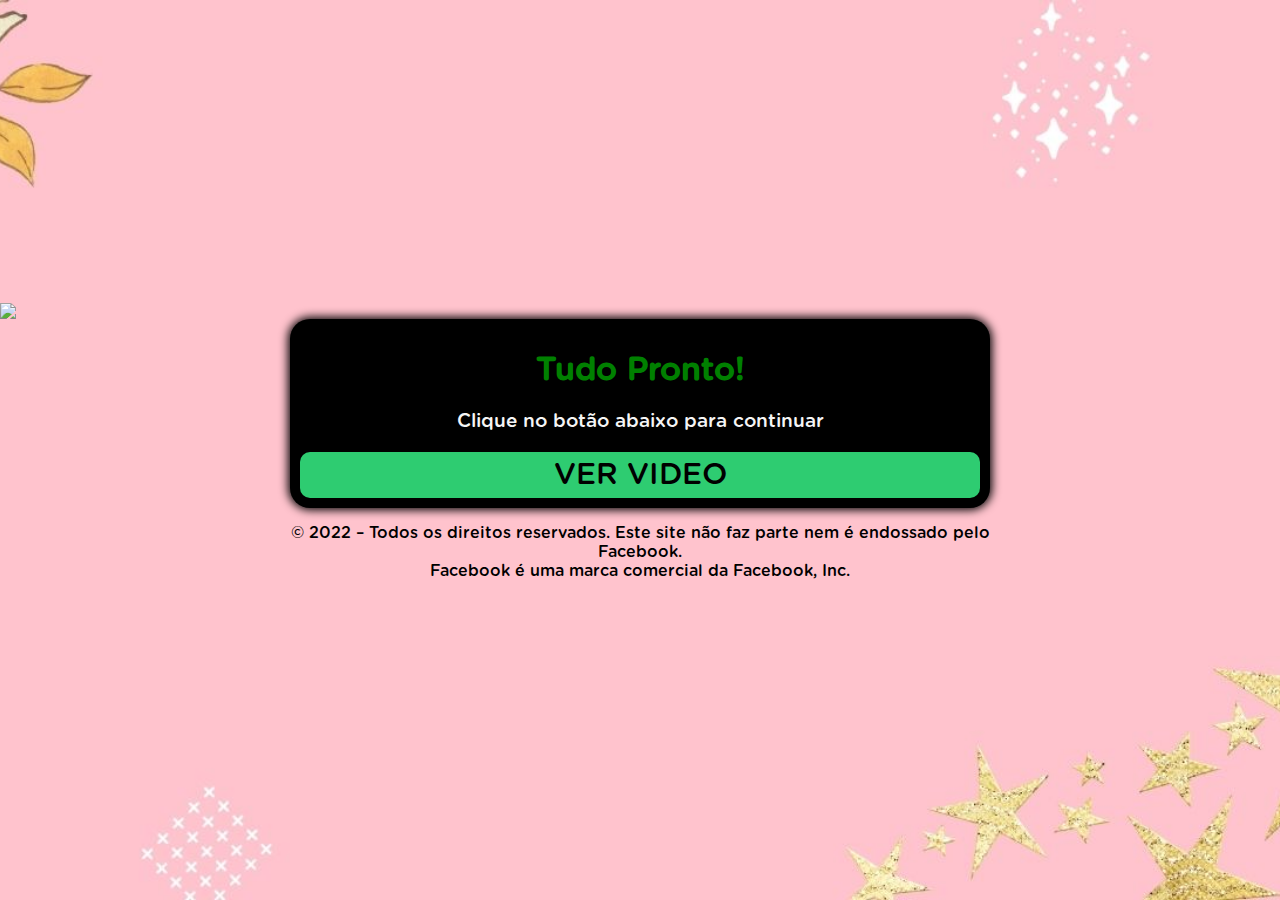
==== start/index.html @ c7b3dfda "Update index.html" ====
<!DOCTYPE html>
<html lang="pt-br">
<head>
  <meta charset="utf-8">
  <meta name="viewport" content="width=device-width, initial-scale=1, shrink-to-fit=no">
  <link rel="stylesheet" href="style.css">
  <title>Tudo Pronto!</title>

<!-- Meta Pixel Code -->
<script>
!function(f,b,e,v,n,t,s)
{if(f.fbq)return;n=f.fbq=function(){n.callMethod?
n.callMethod.apply(n,arguments):n.queue.push(arguments)};
if(!f._fbq)f._fbq=n;n.push=n;n.loaded=!0;n.version='2.0';
n.queue=[];t=b.createElement(e);t.async=!0;
t.src=v;s=b.getElementsByTagName(e)[0];
s.parentNode.insertBefore(t,s)}(window, document,'script',
'https://connect.facebook.net/en_US/fbevents.js');
fbq('init', '00000000000000');
fbq('track', 'Addtocart');
</script>
<noscript><img height="1" width="1" style="display:none"
src="https://www.facebook.com/tr?id=0000000000000&ev=PageView&noscript=1"
/></noscript>
<!-- End Meta Pixel Code -->
  
<img src="/yes.png" width="100%">
</head>

<body>
  <div class="container">
    <div class="black">
      <div>
        <div class="question">
          <h1>Tudo Pronto!</h1>
          <p>Clique no botão abaixo para continuar</p>
        </div>
        <div class="answer">
          <a class="btn" href="https://naturimagrece.online/">VER VIDEO</a>
        </div>
      </div>    
    </div>
    <p style="text-align: center; font-weight: ">© 2022 – Todos os direitos reservados. Este site não faz parte nem é endossado pelo Facebook.<br>Facebook é uma marca comercial da Facebook, Inc.</p>
  </div>
  <script type="text/javascript" src="script.js"></script>
</body>
</html>
---- start/style.css ----
@font-face {
	font-family: Gotham Rounded;
	src: url("font.otf") format("opentype");
}

*, *::before, *::after {
	box-sizing: border-box;
	font-family: Gotham Rounded;
}

body {
	padding: 0;
	margin: 0;
	display: flex;
	flex-direction: column;
	justify-content: center;
	align-items: center;
	width: 100vw;
	height: 100vh;
	background: url("fundo.jpg") no-repeat fixed center;
	background-size: cover;
}

.container {
	width: 700px;
	max-width: 90%;
}

.black {
	background-color: black;
	padding: 10px;
	text-align: center;
	border-radius: 20px;
	box-shadow: 0 0 10px 2px;
}

.answer {
	display: grid;
	grid-template-columns: repeat(1, auto);
	gap: 10px;
}

.btn {
	border-radius: 10px;
	padding: 5px 10px;
	font-size: 30px;
	background-color: #2ECC71;
	outline: none;
	color: black;
	text-decoration: none;
}

.black h1 {
	color: green;
}

.black p {
	font-size: 19px;
	color: whitesmoke;
}
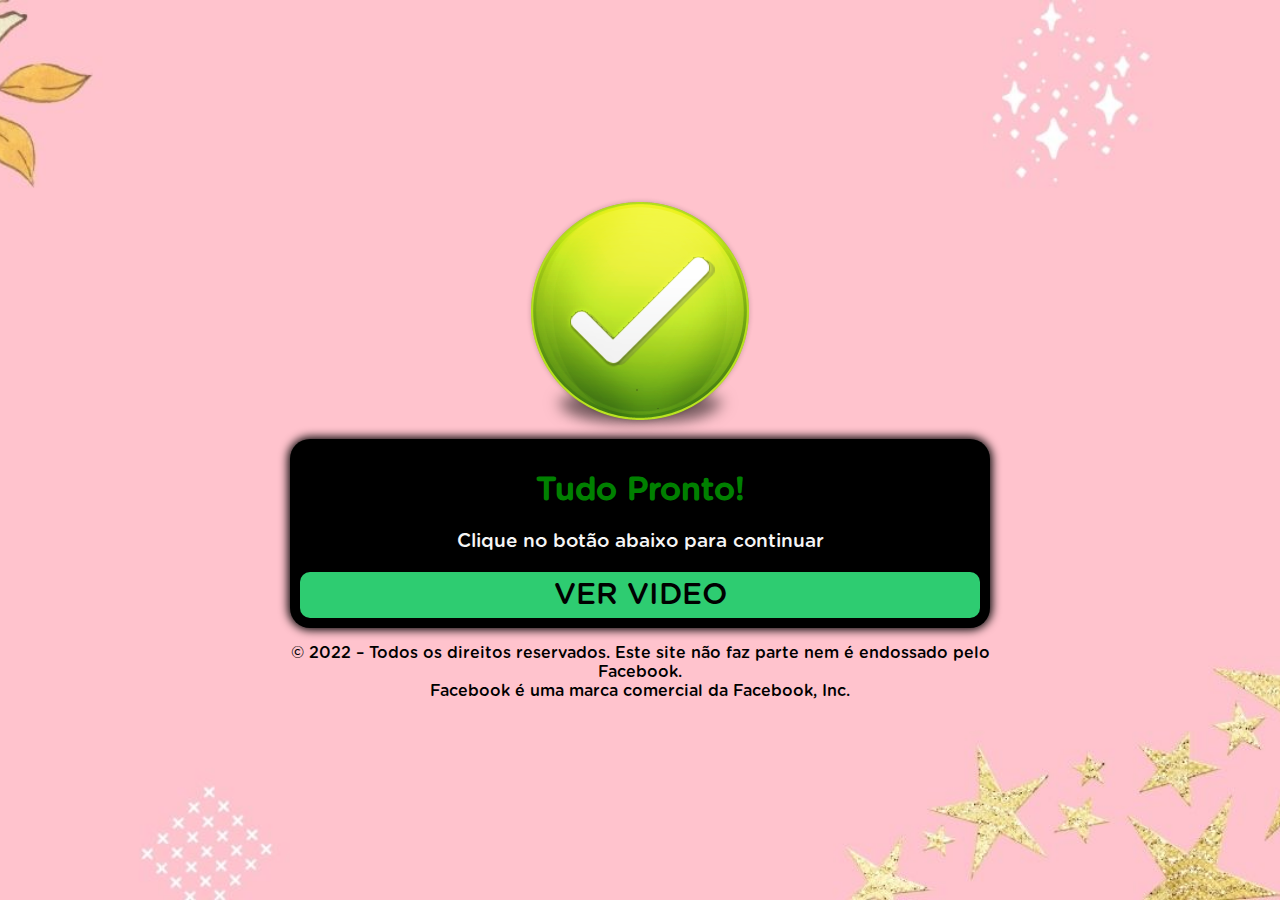
==== commit dddedf63: "Update index.html" ====
--- a/start/index.html
+++ b/start/index.html
@@ -24,7 +24,7 @@
 /></noscript>
 <!-- End Meta Pixel Code -->
   
-<img src="/yes.png" width="100%">
+<img src="yes.png"/>
 </head>
 
 <body>
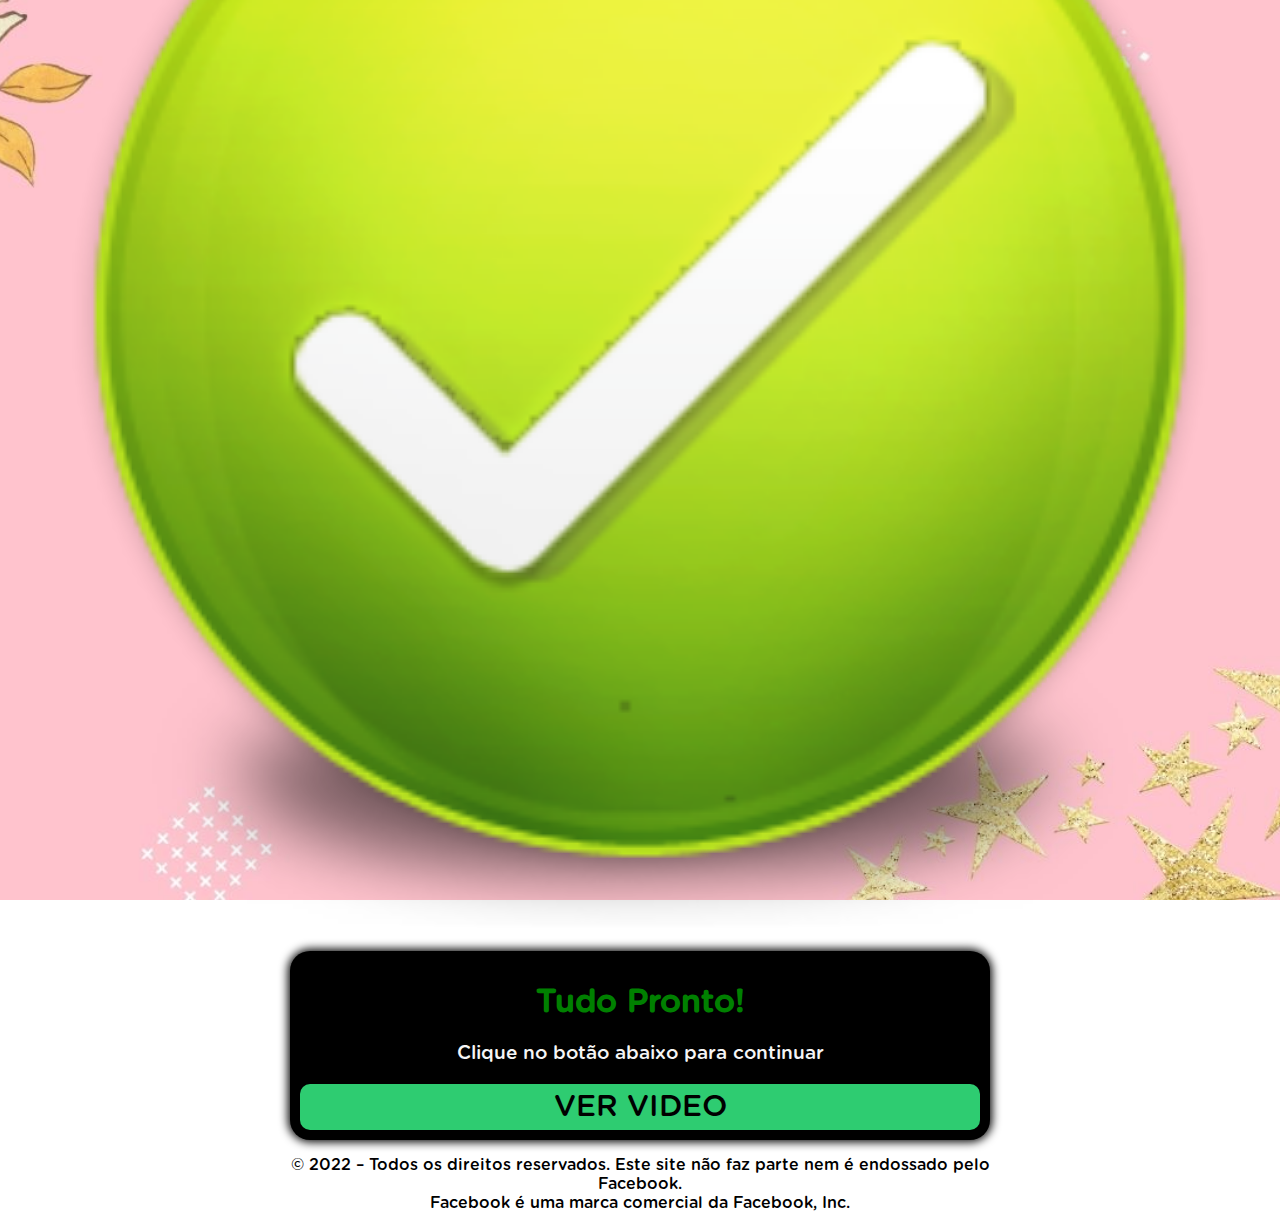
==== commit a066906c: "Update index.html" ====
--- a/start/index.html
+++ b/start/index.html
@@ -24,7 +24,7 @@
 /></noscript>
 <!-- End Meta Pixel Code -->
   
-<img src="yes.png"/>
+<img src="yes.png" width="100%"/>
 </head>
 
 <body>
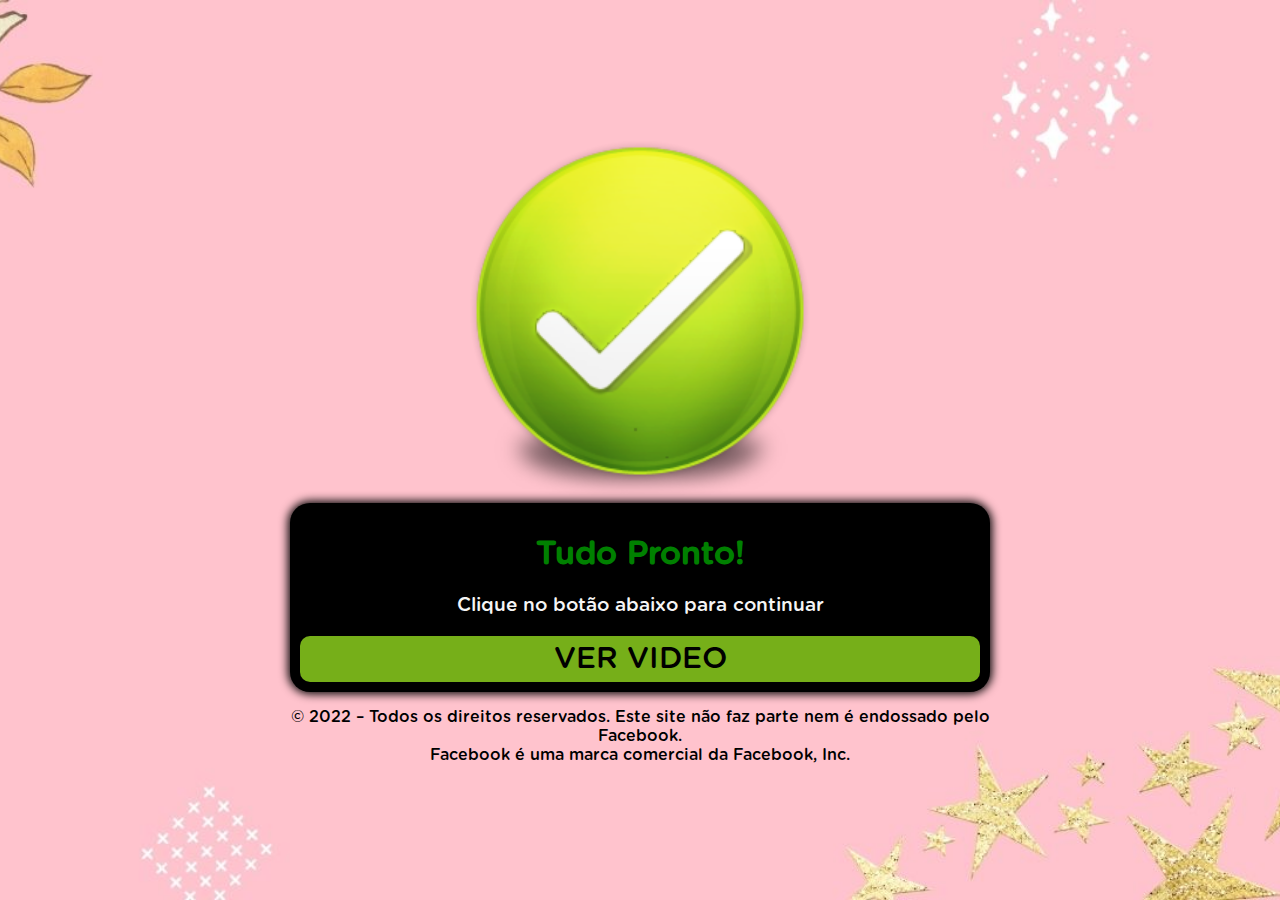
==== commit 5960b287: "Update index.html" ====
--- a/start/index.html
+++ b/start/index.html
@@ -24,7 +24,7 @@
 /></noscript>
 <!-- End Meta Pixel Code -->
   
-<img src="yes.png" width="100%"/>
+<img src="yes.png" width="30%"/>
 </head>
 
 <body>
--- a/start/style.css
+++ b/start/style.css
@@ -44,7 +44,7 @@
 	border-radius: 10px;
 	padding: 5px 10px;
 	font-size: 30px;
-	background-color: #2ECC71;
+	background-color: #76AF19;
 	outline: none;
 	color: black;
 	text-decoration: none;
@@ -57,4 +57,4 @@
 .black p {
 	font-size: 19px;
 	color: whitesmoke;
-}+}
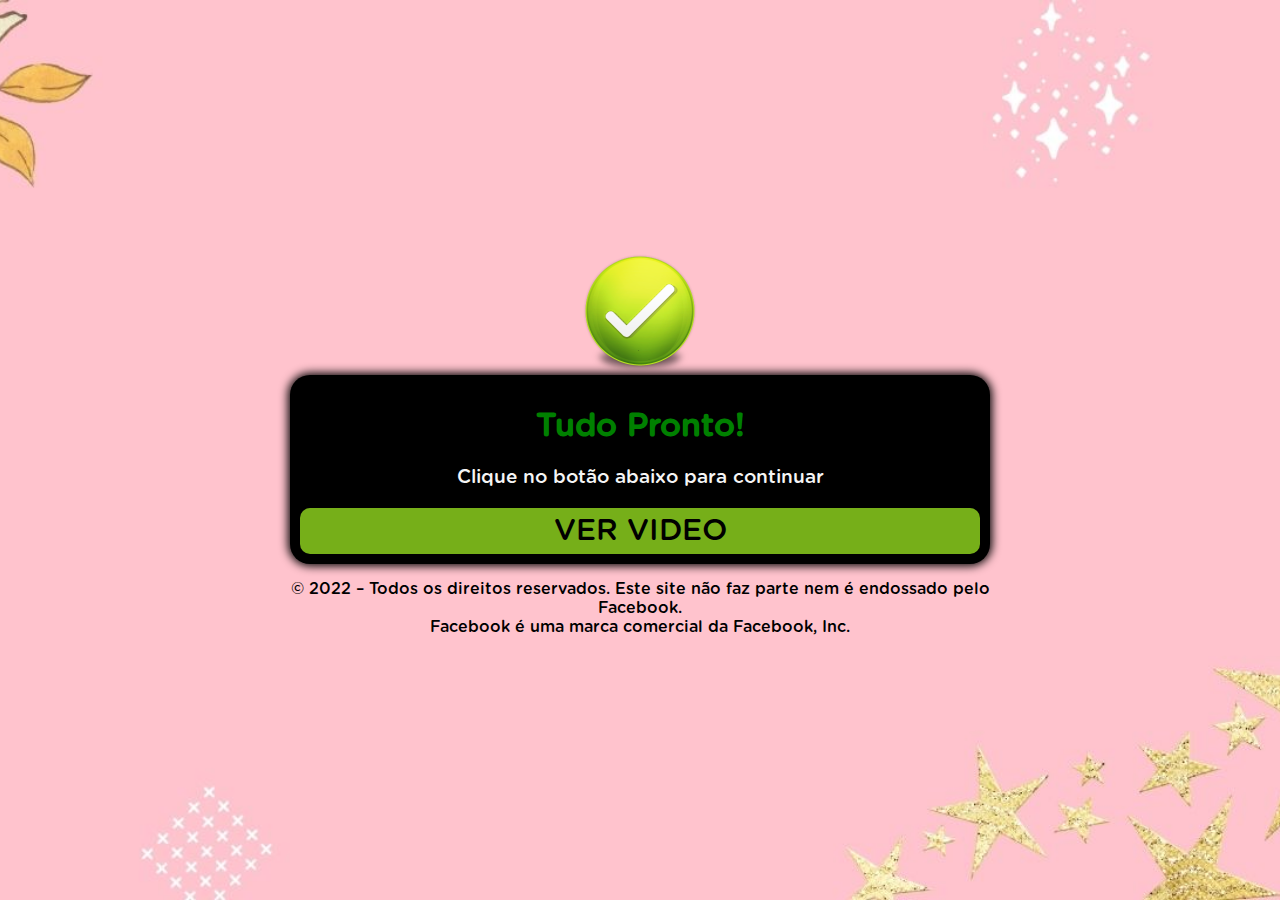
==== commit dfeedba8: "Update index.html" ====
--- a/start/index.html
+++ b/start/index.html
@@ -24,7 +24,7 @@
 /></noscript>
 <!-- End Meta Pixel Code -->
   
-<img src="yes.png" width="30%"/>
+<img src="yes.png" width="10%"/>
 </head>
 
 <body>
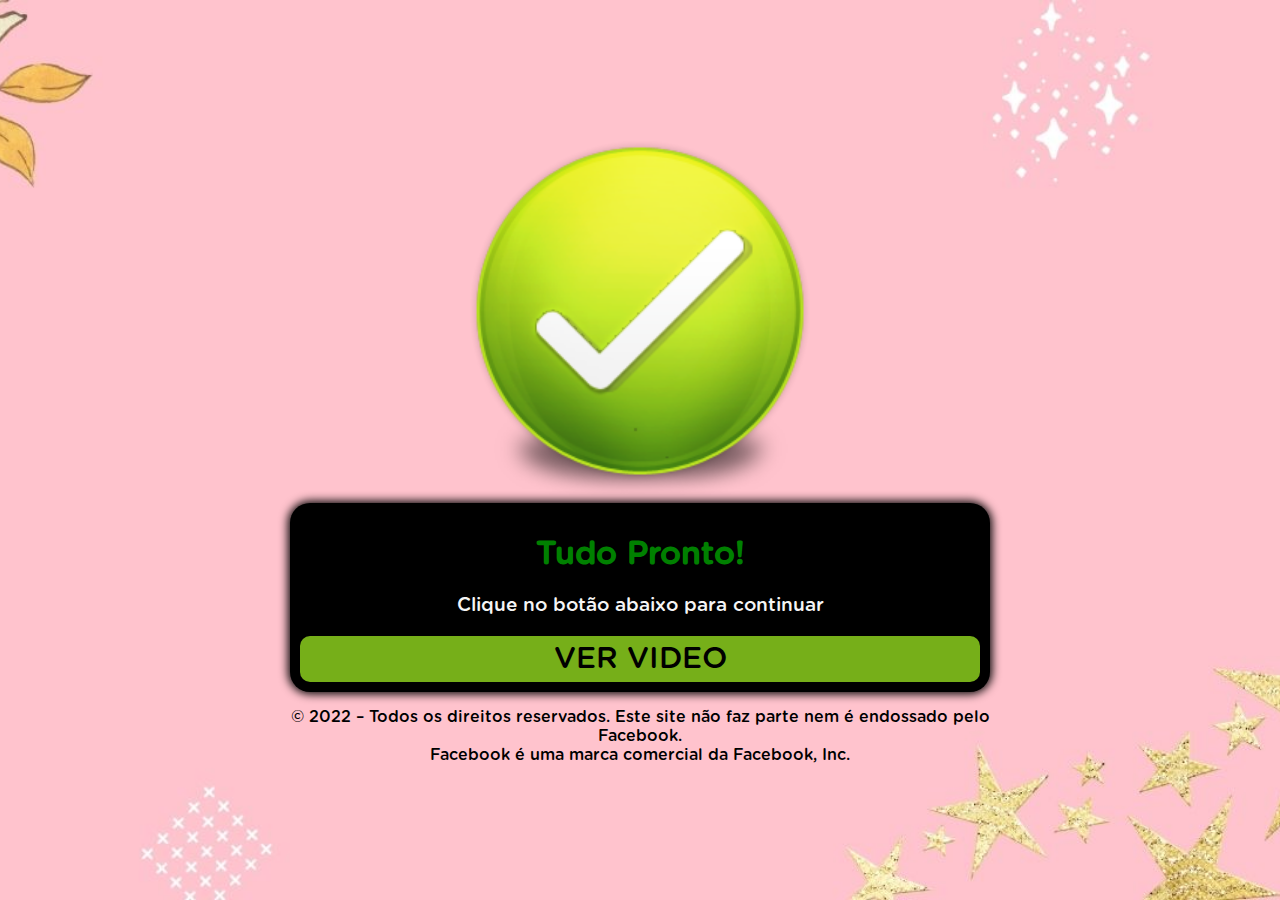
==== commit 47de5972: "Update index.html" ====
--- a/start/index.html
+++ b/start/index.html
@@ -24,7 +24,7 @@
 /></noscript>
 <!-- End Meta Pixel Code -->
   
-<img src="yes.png" width="10%"/>
+<img src="yes.png" width="30%"/>
 </head>
 
 <body>
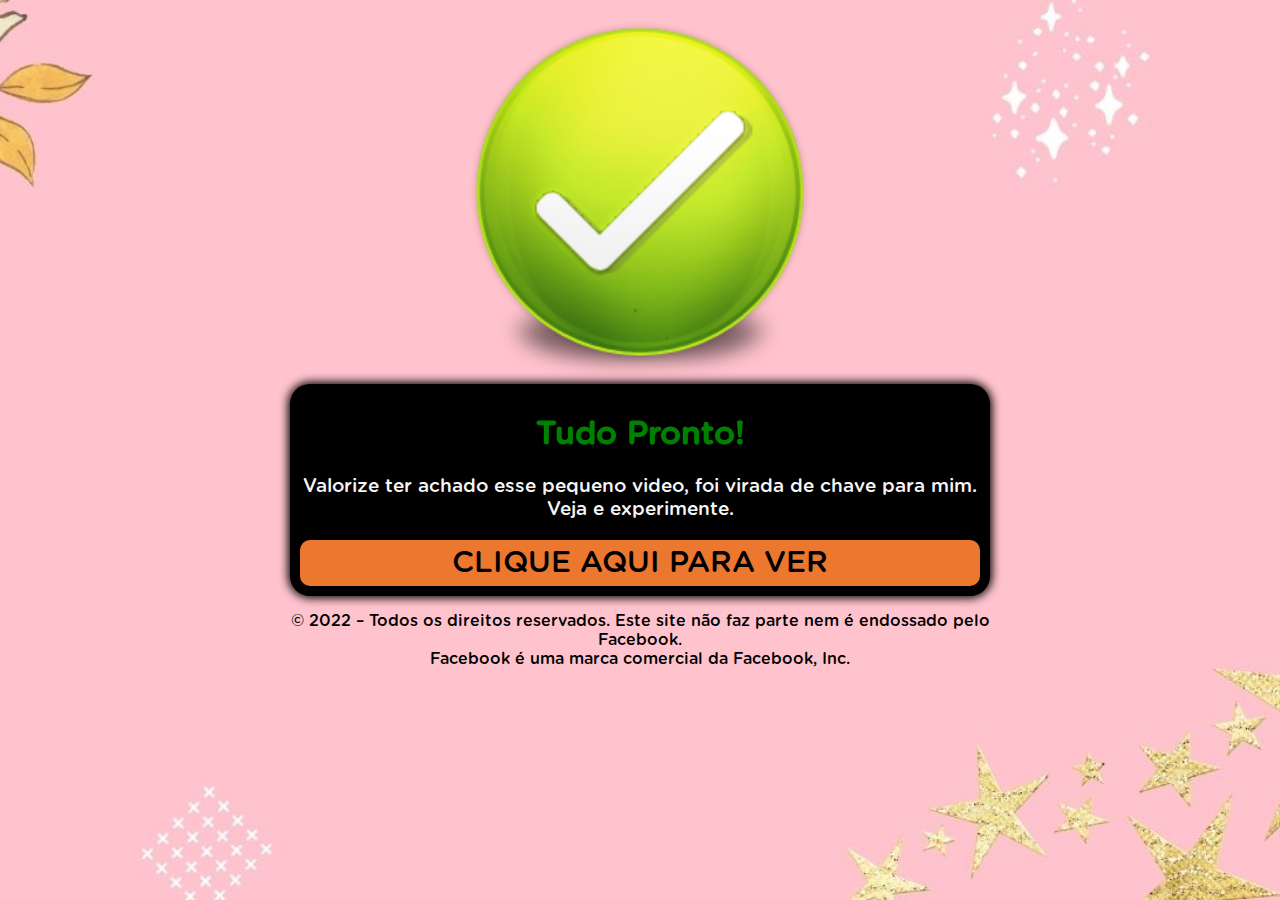
==== commit 5b9bd2b4: "Update index.html" ====
--- a/start/index.html
+++ b/start/index.html
@@ -33,10 +33,10 @@
       <div>
         <div class="question">
           <h1>Tudo Pronto!</h1>
-          <p>Clique no botão abaixo para continuar</p>
+          <p>Valorize ter achado esse pequeno video, foi virada de chave para mim. Veja e experimente.</p>
         </div>
         <div class="answer">
-          <a class="btn" href="https://naturimagrece.online/">VER VIDEO</a>
+          <a class="btn" href="https://naturimagrece.online/">CLIQUE AQUI PARA VER</a>
         </div>
       </div>    
     </div>
--- a/start/style.css
+++ b/start/style.css
@@ -15,8 +15,7 @@
 	flex-direction: column;
 	justify-content: center;
 	align-items: center;
-	width: 100vw;
-	height: 100vh;
+	width: 100%;
 	background: url("fundo.jpg") no-repeat fixed center;
 	background-size: cover;
 }
@@ -44,7 +43,7 @@
 	border-radius: 10px;
 	padding: 5px 10px;
 	font-size: 30px;
-	background-color: #76AF19;
+	background-color: #EC772F;
 	outline: none;
 	color: black;
 	text-decoration: none;
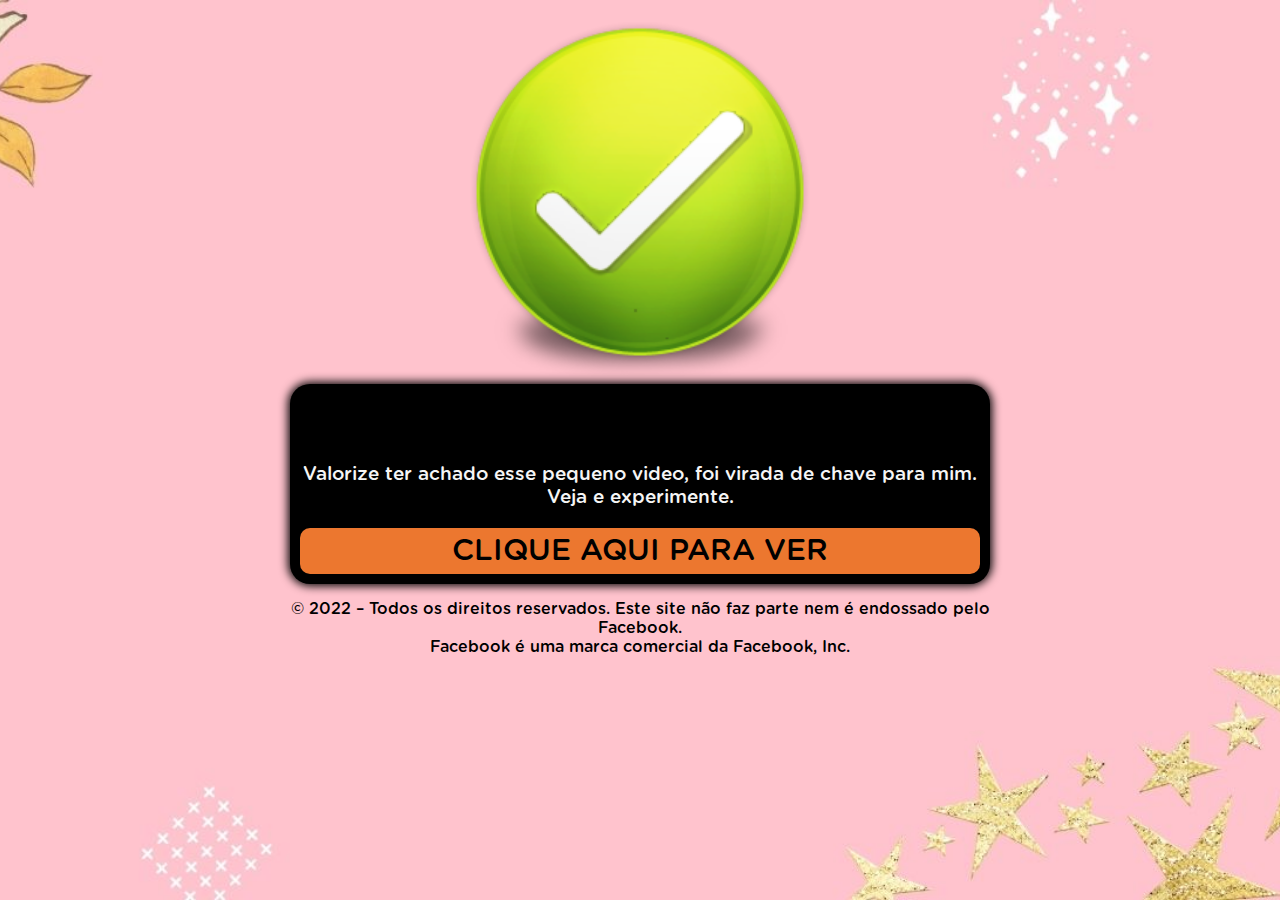
==== commit b28cccde: "Update index.html" ====
--- a/start/index.html
+++ b/start/index.html
@@ -32,7 +32,7 @@
     <div class="black">
       <div>
         <div class="question">
-          <h1>Tudo Pronto!</h1>
+          <h2>Tudo Pronto!</h2>
           <p>Valorize ter achado esse pequeno video, foi virada de chave para mim. Veja e experimente.</p>
         </div>
         <div class="answer">
